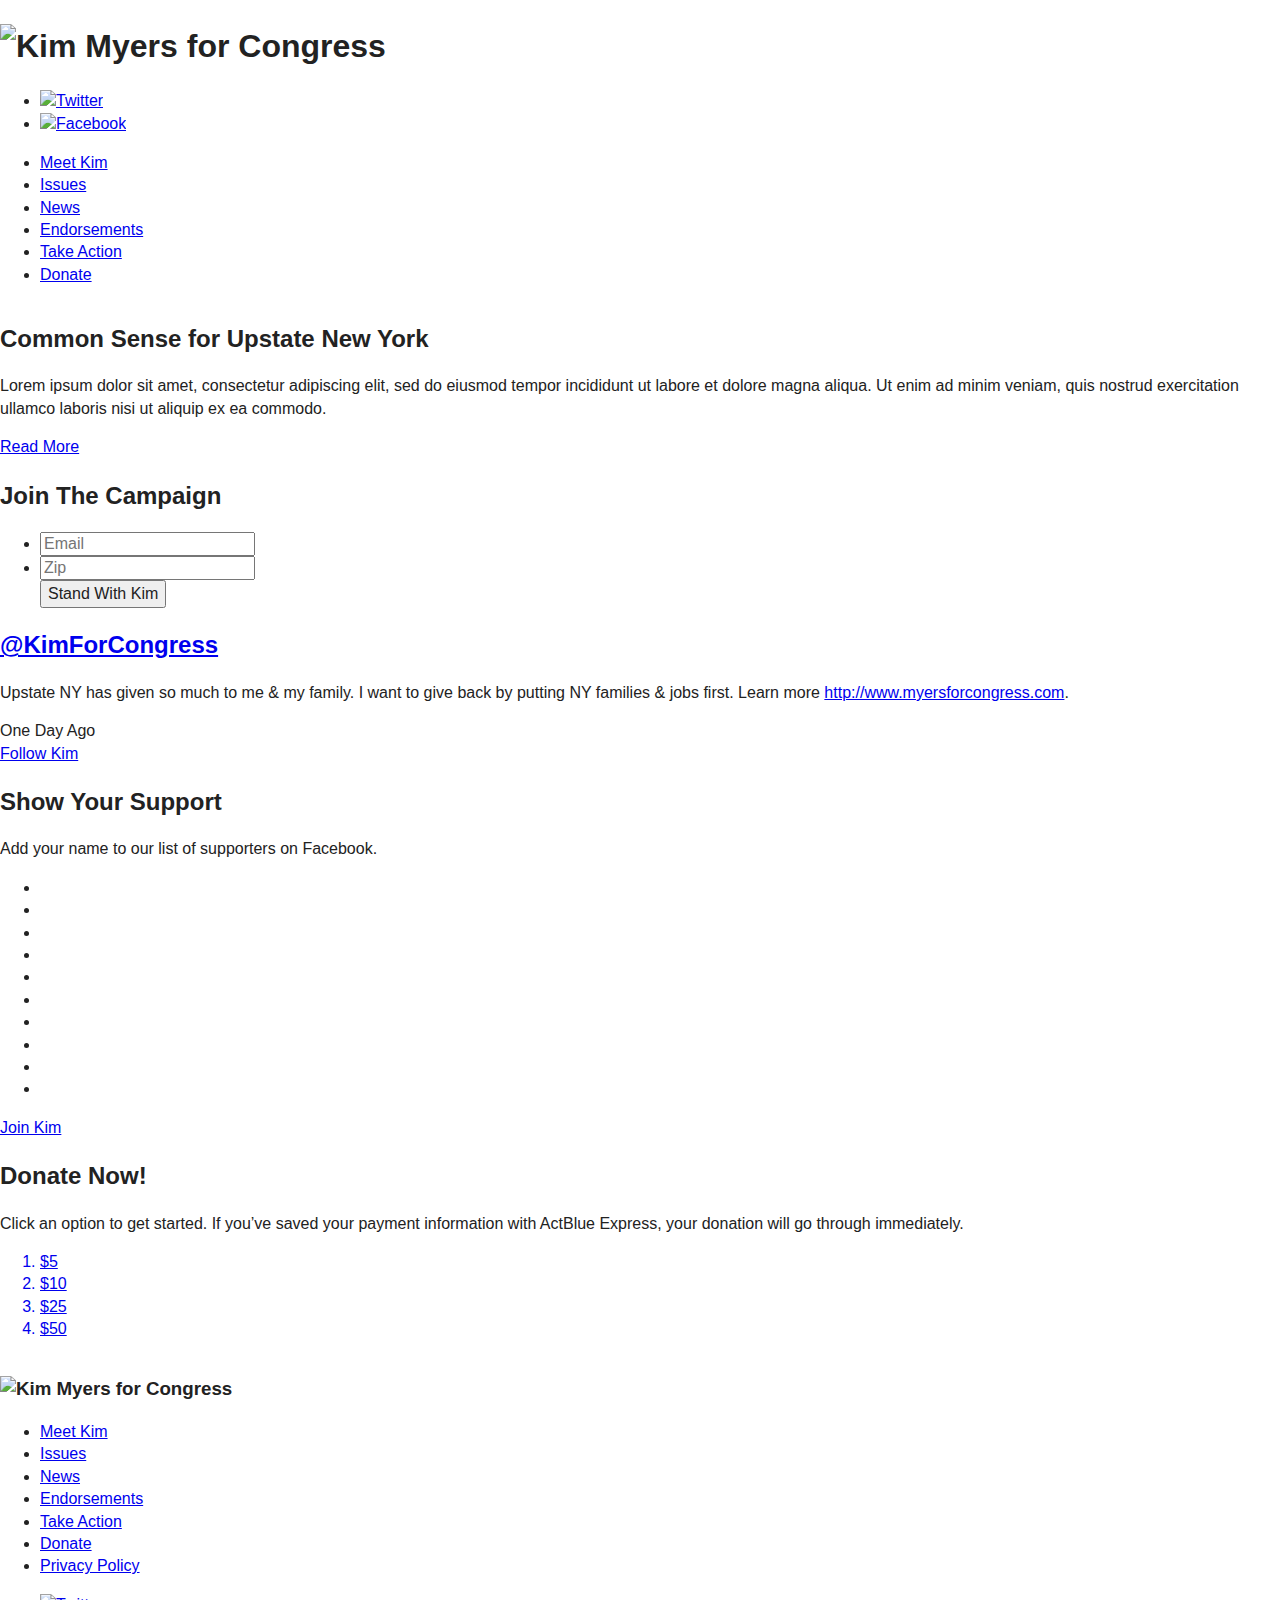
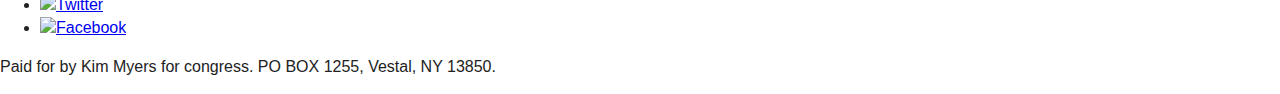
==== html/interior.html @ 925a36a9 "Finishing HTML for interior pages." ====
<!doctype html>
<!--[if IE 8]>         <html class="no-js lt-ie9" lang=""> <![endif]-->
<!--[if gt IE 8]><!--> <html class="no-js" lang=""> <!--<![endif]-->
    <head>
        <meta charset="utf-8">
        <meta http-equiv="X-UA-Compatible" content="IE=edge,chrome=1">
        <title>Kim Myers for Congress</title>
        <meta name="description" content="">
        <meta name="viewport" content="width=device-width, initial-scale=1">
        <link rel="apple-touch-icon" href="apple-touch-icon.png">

        <link rel="stylesheet" href="css/normalize.min.css">
        <link rel="stylesheet" href="css/main.css">

        <script src="js/vendor/modernizr-2.8.3.min.js"></script>
    </head>
    <body class="home">
        <div class="header-container">
            <header class="clearfix">
                <h1>
                	<img src="img/logo.png" alt="Kim Myers for Congress" class="logo" />
                	<span class="visuallyhidden">Kim Myers for Congress</span>
                </h1>
                <nav class="social">
                    <ul>
                        <li class="twitter"><a href="#"><img src="img/twitter-icon.png" alt="Twitter" /></a></li>
                        <li class="facebook"><a href="#"><img src="img/facebook-icon.png" alt="Facebook" /></a></li>
                    </ul>
                </nav>
                <nav class="main">
                    <ul>
                        <li><a href="about.html">Meet Kim</a></li>
                        <li><a href="#">Issues</a></li>
                        <li><a href="#">News</a></li>
                        <li><a href="#">Endorsements</a></li>
                        <li><a href="#">Take Action</a></li>
                        <li class="donate"><a href="#">Donate</a></li>
                    </ul>
                </nav>
            </header>
        </div>

        <div class="main-container">
            <div class="main clearfix">
				<section class="hero" style="background-image: url('img/landscape.jpg');">
				</section>
				<section class="main-content">
					<article class="content">
				        <h2>Common Sense for Upstate New York</h2>
				        <p>Lorem ipsum dolor sit amet, consectetur adipiscing elit, sed do eiusmod tempor incididunt ut labore et dolore magna aliqua. Ut enim ad minim veniam, quis nostrud exercitation ullamco laboris nisi ut aliquip ex ea commodo.</p>
				        <a href="#" class="btn">Read More</a>
				    </article>
				    <div class="sidebar">
				    	<form method="post" action="">
				    		<h2>Join The Campaign</h2>
				    	    <ul>
				    	        <li>
				    	        	<input id="email" type="text" name="email" required placeholder="Email" />
				    	        </li>
				    	        <li>
				    	        	<input id="zip" type="text" name="zip" required placeholder="Zip" />
				    	        </li>
				    	        <button class="btn">Stand With Kim</button>
				    	    </ul>
				    	</form>
				    	<div class="twitter">
				    		<h2><a href="http://twitter.com/KimForCongress" class="handle">@KimForCongress</a></h2>
				    		<div class="tweet">
				    			<p>Upstate NY has given so much to me & my family. I want to give back by putting NY families & jobs first. Learn more <a href="http://www.myersforcongress.com">http://www.myersforcongress.com</a>.</p>
				    			<span class="date">One Day Ago</span>
				    		</div>
				    		<a href="http://twitter.com/KimForCongress" class="btn">Follow Kim</a>
				    	</div>
				    	<div class="support">
				    		<h2>Show Your Support</h2>
				    		<p>Add your name to our list of supporters on Facebook.</p>
				    		<ul>
				    			<li><a href="#"><img src="http://placehold.it/60x60" alt="" /></a></li>
				    			<li><a href="#"><img src="http://placehold.it/60x60" alt="" /></a></li>
				    			<li><a href="#"><img src="http://placehold.it/60x60" alt="" /></a></li>
				    			<li><a href="#"><img src="http://placehold.it/60x60" alt="" /></a></li>
				    			<li><a href="#"><img src="http://placehold.it/60x60" alt="" /></a></li>
				    			<li><a href="#"><img src="http://placehold.it/60x60" alt="" /></a></li>
				    			<li><a href="#"><img src="http://placehold.it/60x60" alt="" /></a></li>
				    			<li><a href="#"><img src="http://placehold.it/60x60" alt="" /></a></li>
				    			<li><a href="#"><img src="http://placehold.it/60x60" alt="" /></a></li>
				    			<li><a href="#"><img src="http://placehold.it/60x60" alt="" /></a></li>
				    		</ul>
				    		<a href="#" class="btn">Join Kim</a>
				    	</div>
				    </div>
				</section>
                <section class="donate">
                	<div class="content">
	                    <h2>Donate Now!</h2>
	                    <p>Click an option to get started. If you’ve saved your payment information with ActBlue Express, your donation will go through immediately.</p>
	                    <ol>
	                    	<a href="#"><li>$5</li></a>
	                    	<a href="#"><li>$10</li></a>
	                    	<a href="#"><li>$25</li></a>
	                    	<a href="#"><li>$50</li></a>
	                    </ol>
                    </div>
				</section>
            </div>
        </div>

        <div class="footer-container">
            <footer class="content">
                <h3>
                	<img src="img/footer-logo.png" alt="Kim Myers for Congress" class="logo"/>
	                <span class="visuallyhidden">Kim Myers for Congress</span>
	            </h3>
                <nav class="main">
                    <ul>
                        <li><a href="about.html">Meet Kim</a></li>
                        <li><a href="#">Issues</a></li>
                        <li><a href="#">News</a></li>
                        <li><a href="#">Endorsements</a></li>
                        <li><a href="#">Take Action</a></li>
                        <li class="donate"><a href="#">Donate</a></li>
                        <li><a href="#">Privacy Policy</a></li>
                    </ul>
                </nav>
                <nav class="social">
                	<ul>
                	    <li class="twitter"><a href="#"><img src="img/twitter-icon.png" alt="Twitter" /></a></li>
                	    <li class="facebook"><a href="#"><img src="img/facebook-icon.png" alt="Facebook" /></a></li>
                	</ul>
                </nav>
                <p class="paid-for">Paid for by Kim Myers for congress. PO BOX 1255, Vestal, NY 13850.</dd>
            </footer>
        </div>

        <script src="//ajax.googleapis.com/ajax/libs/jquery/1.11.2/jquery.min.js"></script>
        <script>window.jQuery || document.write('<script src="js/vendor/jquery-1.11.2.min.js"><\/script>')</script>

        <script src="js/plugins.js"></script>
        <script src="js/main.js"></script>

        <!-- Google Analytics: change UA-XXXXX-X to be your site's ID. -->
        <script>
            (function(b,o,i,l,e,r){b.GoogleAnalyticsObject=l;b[l]||(b[l]=
            function(){(b[l].q=b[l].q||[]).push(arguments)});b[l].l=+new Date;
            e=o.createElement(i);r=o.getElementsByTagName(i)[0];
            e.src='//www.google-analytics.com/analytics.js';
            r.parentNode.insertBefore(e,r)}(window,document,'script','ga'));
            ga('create','UA-XXXXX-X','auto');ga('send','pageview');
        </script>
    </body>
</html>
---- html/css/main.css ----
/*! HTML5 Boilerplate v5.0 | MIT License | http://h5bp.com/ */

html {
    color: #222;
    font-size: 1em;
    line-height: 1.4;
}

::-moz-selection {
    background: #b3d4fc;
    text-shadow: none;
}

::selection {
    background: #b3d4fc;
    text-shadow: none;
}

hr {
    display: block;
    height: 1px;
    border: 0;
    border-top: 1px solid #ccc;
    margin: 1em 0;
    padding: 0;
}

audio,
canvas,
iframe,
img,
svg,
video {
    vertical-align: middle;
}

fieldset {
    border: 0;
    margin: 0;
    padding: 0;
}

textarea {
    resize: vertical;
}

.browserupgrade {
    margin: 0.2em 0;
    background: #ccc;
    color: #000;
    padding: 0.2em 0;
}


/* ==========================================================================
   Author's custom styles
   ========================================================================== */















/* ==========================================================================
   Media Queries
   ========================================================================== */

@media only screen and (min-width: 35em) {

}

@media print,
       (-o-min-device-pixel-ratio: 5/4),
       (-webkit-min-device-pixel-ratio: 1.25),
       (min-resolution: 120dpi) {

}

/* ==========================================================================
   Helper classes
   ========================================================================== */

.hidden {
    display: none !important;
    visibility: hidden;
}

.visuallyhidden {
    border: 0;
    clip: rect(0 0 0 0);
    height: 1px;
    margin: -1px;
    overflow: hidden;
    padding: 0;
    position: absolute;
    width: 1px;
}

.visuallyhidden.focusable:active,
.visuallyhidden.focusable:focus {
    clip: auto;
    height: auto;
    margin: 0;
    overflow: visible;
    position: static;
    width: auto;
}

.invisible {
    visibility: hidden;
}

.clearfix:before,
.clearfix:after {
    content: " ";
    display: table;
}

.clearfix:after {
    clear: both;
}

.clearfix {
    *zoom: 1;
}

/* ==========================================================================
   Print styles
   ========================================================================== */

@media print {
    *,
    *:before,
    *:after {
        background: transparent !important;
        color: #000 !important;
        box-shadow: none !important;
        text-shadow: none !important;
    }

    a,
    a:visited {
        text-decoration: underline;
    }

    a[href]:after {
        content: " (" attr(href) ")";
    }

    abbr[title]:after {
        content: " (" attr(title) ")";
    }

    a[href^="#"]:after,
    a[href^="javascript:"]:after {
        content: "";
    }

    pre,
    blockquote {
        border: 1px solid #999;
        page-break-inside: avoid;
    }

    thead {
        display: table-header-group;
    }

    tr,
    img {
        page-break-inside: avoid;
    }

    img {
        max-width: 100% !important;
    }

    p,
    h2,
    h3 {
        orphans: 3;
        widows: 3;
    }

    h2,
    h3 {
        page-break-after: avoid;
    }
}
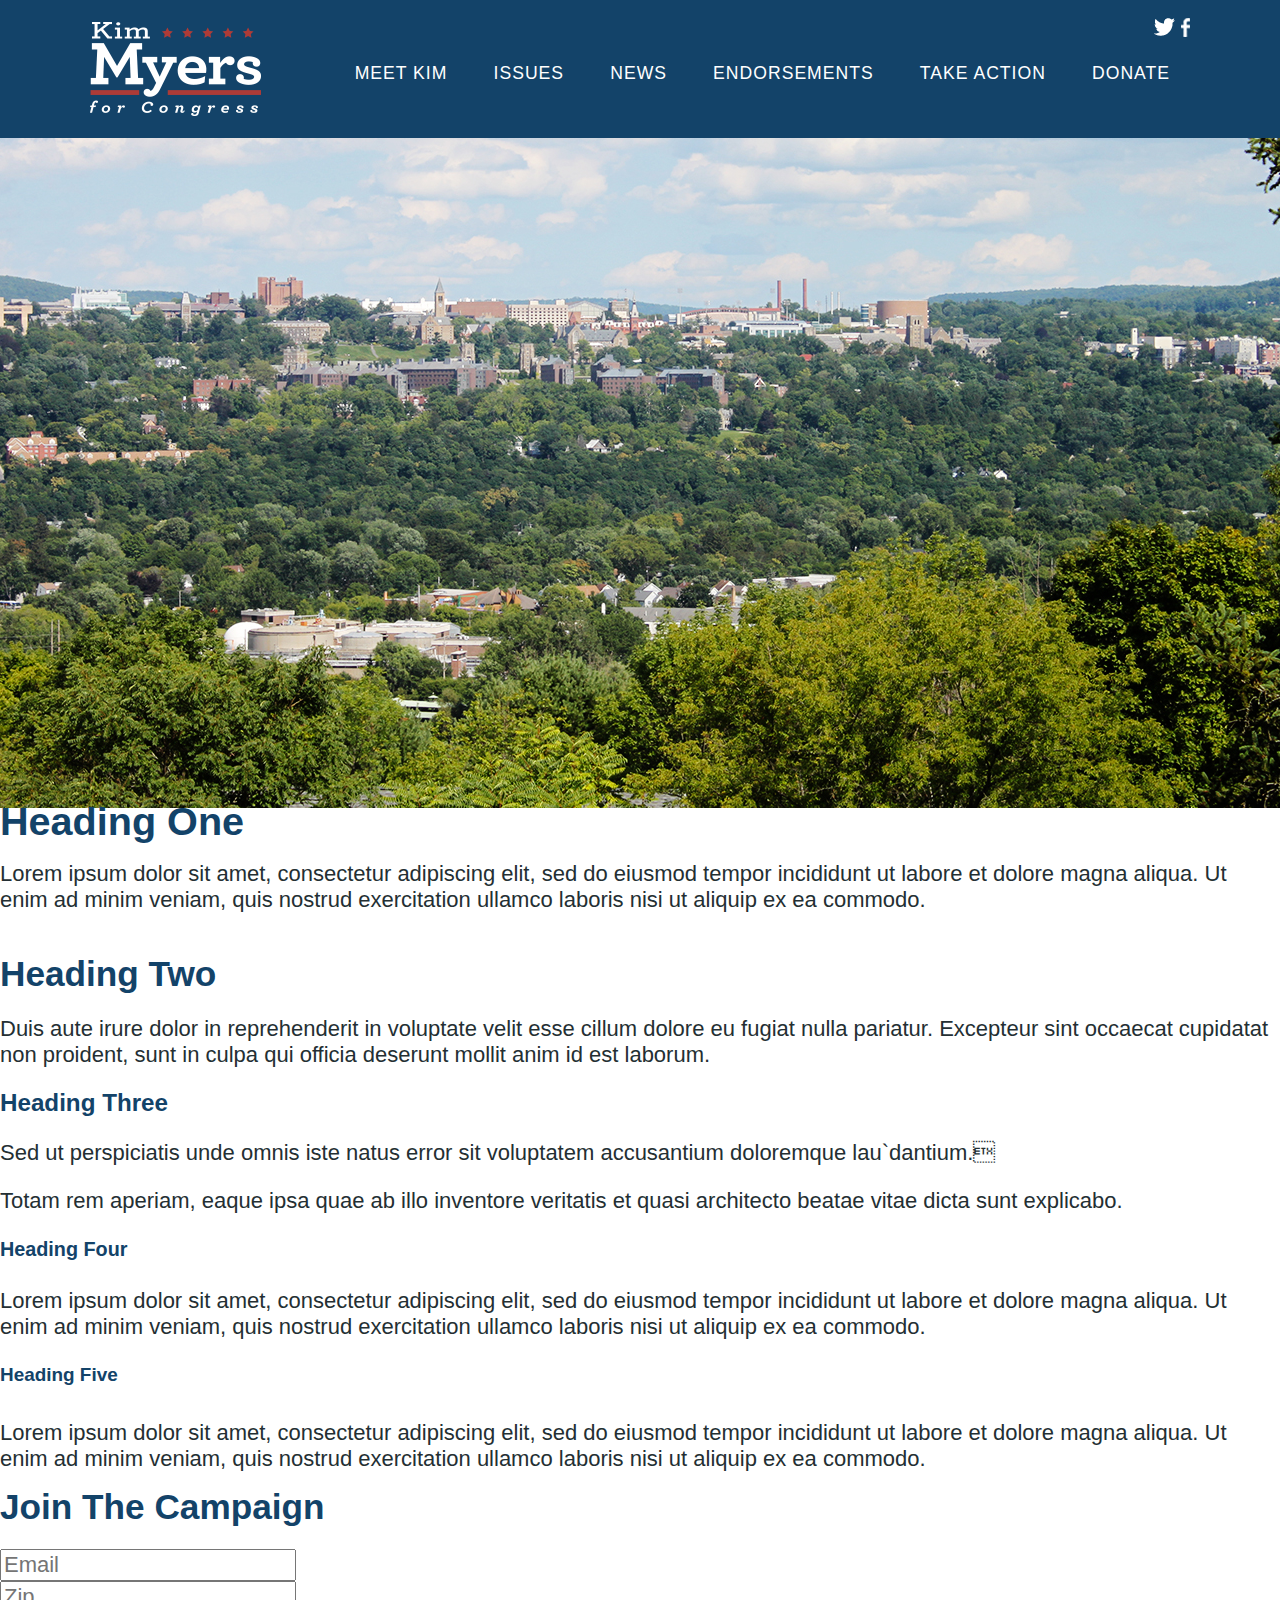
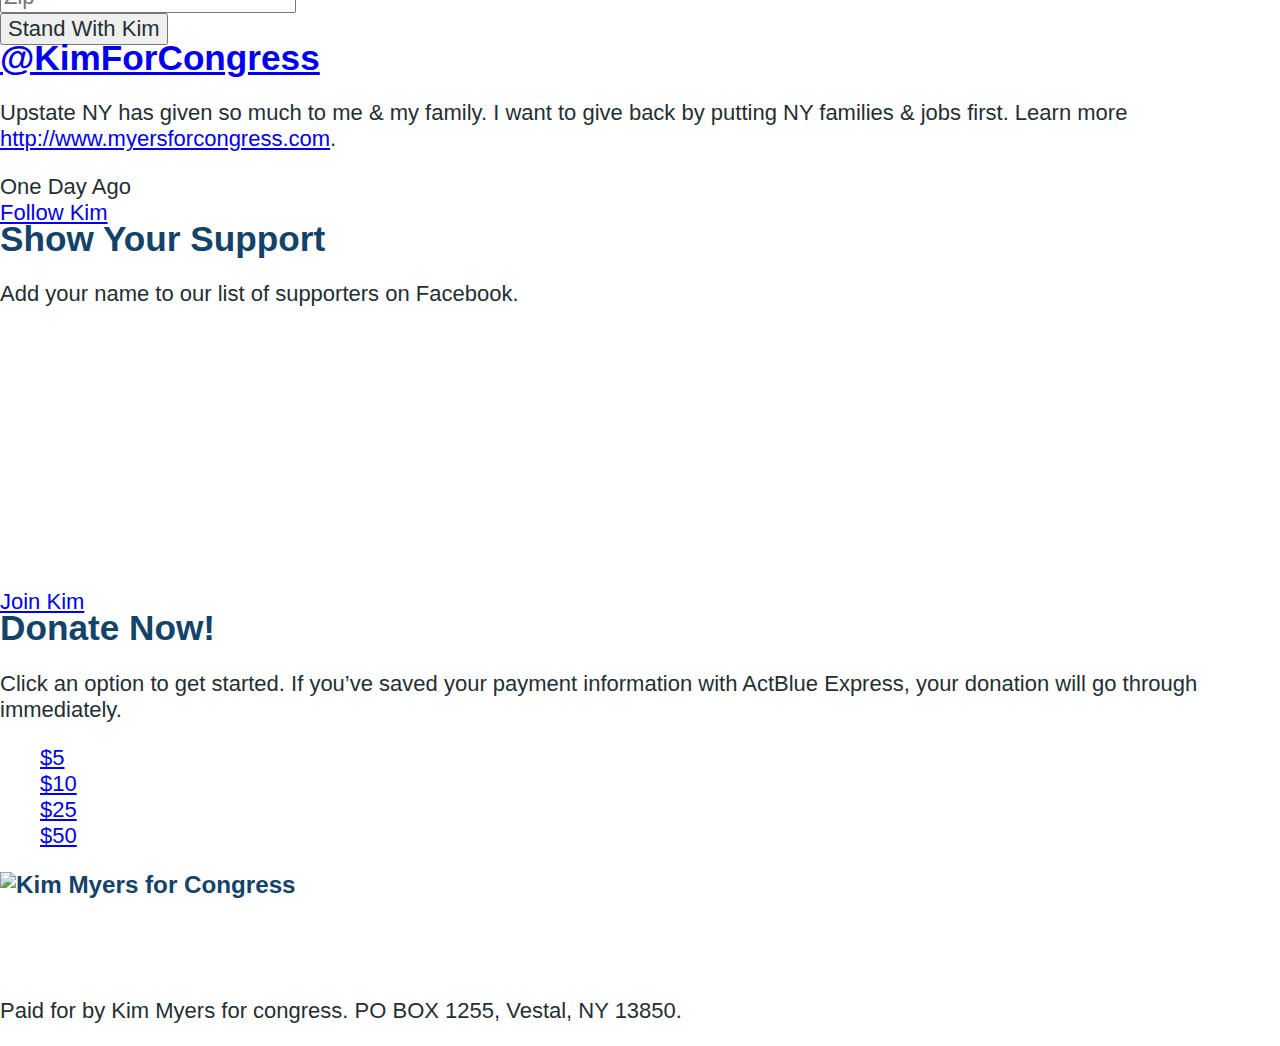
==== commit 0599d8b3: "Styled form" ====
--- a/html/interior.html
+++ b/html/interior.html
@@ -4,14 +4,14 @@
     <head>
         <meta charset="utf-8">
         <meta http-equiv="X-UA-Compatible" content="IE=edge,chrome=1">
-        <title>Kim Myers for Congress</title>
+        <title>Interior - Kim Myers for Congress</title>
         <meta name="description" content="">
         <meta name="viewport" content="width=device-width, initial-scale=1">
         <link rel="apple-touch-icon" href="apple-touch-icon.png">
-
         <link rel="stylesheet" href="css/normalize.min.css">
         <link rel="stylesheet" href="css/main.css">
-
+		<script src="https://use.typekit.net/jbm7pcy.js"></script>
+		<script>try{Typekit.load({ async: true });}catch(e){}</script>
         <script src="js/vendor/modernizr-2.8.3.min.js"></script>
     </head>
     <body class="home">
@@ -46,9 +46,18 @@
 				</section>
 				<section class="main-content">
 					<article class="content">
-				        <h2>Common Sense for Upstate New York</h2>
+				        <h1>Heading One</h1>
 				        <p>Lorem ipsum dolor sit amet, consectetur adipiscing elit, sed do eiusmod tempor incididunt ut labore et dolore magna aliqua. Ut enim ad minim veniam, quis nostrud exercitation ullamco laboris nisi ut aliquip ex ea commodo.</p>
-				        <a href="#" class="btn">Read More</a>
+				        <img src="http://placehold.it/700x260" alt="" />
+				        <h2>Heading Two</h2>
+				        <p>Duis aute irure dolor in reprehenderit in voluptate velit esse cillum dolore eu fugiat nulla pariatur. Excepteur sint occaecat cupidatat non proident, sunt in culpa qui officia deserunt mollit anim id est laborum.</p>
+				        <h3>Heading Three</h3>
+				        <p>Sed ut perspiciatis unde omnis iste natus error sit voluptatem accusantium doloremque lau`dantium.</p>
+				        <p>Totam rem aperiam, eaque ipsa quae ab illo inventore veritatis et quasi architecto beatae vitae dicta sunt explicabo.</p>
+				        <h4>Heading Four</h4>
+				        <p>Lorem ipsum dolor sit amet, consectetur adipiscing elit, sed do eiusmod tempor incididunt ut labore et dolore magna aliqua. Ut enim ad minim veniam, quis nostrud exercitation ullamco laboris nisi ut aliquip ex ea commodo.</p>
+				        <h5>Heading Five</h5>
+				        <p>Lorem ipsum dolor sit amet, consectetur adipiscing elit, sed do eiusmod tempor incididunt ut labore et dolore magna aliqua. Ut enim ad minim veniam, quis nostrud exercitation ullamco laboris nisi ut aliquip ex ea commodo.</p>
 				    </article>
 				    <div class="sidebar">
 				    	<form method="post" action="">
--- a/html/css/main.css
+++ b/html/css/main.css
@@ -1,21 +1,21 @@
-/*! HTML5 Boilerplate v5.0 | MIT License | http://h5bp.com/ */
+/******************************************************************
+Site Name: Kim Myers for Congress
+Author: Lucian Tucker
+
+******************************************************************/
 
 html {
-    color: #222;
     font-size: 1em;
     line-height: 1.4;
 }
-
 ::-moz-selection {
     background: #b3d4fc;
     text-shadow: none;
 }
-
 ::selection {
     background: #b3d4fc;
     text-shadow: none;
 }
-
 hr {
     display: block;
     height: 1px;
@@ -24,47 +24,173 @@
     margin: 1em 0;
     padding: 0;
 }
-
-audio,
-canvas,
-iframe,
-img,
-svg,
-video {
+audio, canvas, iframe, img, svg, video {
     vertical-align: middle;
 }
-
 fieldset {
     border: 0;
     margin: 0;
     padding: 0;
 }
-
 textarea {
     resize: vertical;
 }
-
-.browserupgrade {
-    margin: 0.2em 0;
-    background: #ccc;
-    color: #000;
-    padding: 0.2em 0;
-}
-
-
-/* ==========================================================================
-   Author's custom styles
-   ========================================================================== */
-
-
-
-
-
-
-
-
-
-
+ul, li {
+	margin: 0;
+	padding: 0;
+	list-style: none;
+}
+
+/*    TYPOGRAPHY
+/*--------------------------------------*/
+
+html {
+    font: 22px/26px "proxima-nova", Helvetica Neue, Helvetica, Arial, sans-serif;
+    color: #242f33;
+}
+h1, h2, h3, h4, h5, h6 {
+	color: #134369;
+	margin-top: 0;
+}
+h1 {
+	font-size: 1.8em /*40px*/;
+}
+h2 {
+	font-size: 1.6em /*36px*/;
+}
+h3 {
+	font-size: 1.1em /*25px*/;
+}
+h4 {
+	font-size: .9em /*20px*/;
+}
+h5 {
+	font-size: .86em /*19px*/;
+}
+h6 {
+	font-size: .86em /*19px*/;
+}
+
+/*    MAIN CONTENT
+/*--------------------------------------*/
+
+/* Header */
+.header-container {
+	background: #134369;
+	width: 100%;
+	padding: 22px 0;
+}
+header {
+	width: 1100px;
+	margin: 0 auto;
+}
+header h1 {
+	display: inline;
+	float: left;
+	clear: left;
+	margin: 0;
+}
+header nav {
+	float: right;
+	clear: right;
+}
+nav ul {
+	
+}
+nav li {
+	font-size: .8em;
+	display: inline-block;
+}
+nav.main li a {
+	color: white;
+	text-decoration: none;
+	padding: 5px 20px;
+	text-transform: uppercase;
+	letter-spacing: 1px;
+}
+nav.main li.last a {
+	color: white;
+	background-color: #ab3c39;
+	padding: 13px 45px;
+}
+header nav.social {
+	margin-bottom: 20px;
+	margin-top: -10px;
+}
+nav.social li.twitter a {
+	margin-left: 6px;
+}
+
+/* Home */
+.hero {
+	width: 100%;
+	clear: both;
+	background-image: url('../img/landscape.jpg');
+	background-repeat: no-repeat;
+	background-position: top center;
+	background-size: cover;
+	height: 670px;
+}
+.hero .content {
+	width: 1100px;
+	height: auto;
+	margin: 0 auto;
+	background-image: url('../img/transparent-kim.png');
+	background-repeat: no-repeat;
+	background-position: top center;
+	background-size: cover;
+	z-index: 99999999;
+	
+}
+.hero h2 {
+	text-transform: uppercase;
+	text-align: center;
+}
+.hero form {
+	background-color: rgba(255, 255, 255, 0.85);
+	width: 485px;
+	float: right;
+	clear: right;
+	padding: 50px 30px;
+}
+.hero form ul {
+	margin: 0;
+	padding: 0;
+}
+.hero form li {
+	list-style: none;
+	display: inline;
+}
+.hero form input[type="text"] {
+	border: 4px solid #ccc;
+	font-weight: bold;
+	font-size: .77em;
+	text-transform: uppercase;
+	letter-spacing: 1px;
+	padding: 20px;
+	margin: 0 0 20px 0;
+}
+.hero form input[type="button"] {
+	width: 100%;
+	padding: 20px 0;
+	text-align: center;
+	background-color: #00aef3;
+	color: white;
+	font-weight: bold;
+	border: none;
+	text-transform: uppercase;
+	letter-spacing: 1px;
+}
+.hero form input#email {
+	width: 250px;
+	margin-right: 7px;
+}
+.hero form input#zip {
+	width: 125px;
+}
+input::-webkit-input-placeholder, input::-moz-placeholder, input:-ms-input-placeholder {
+	color: #a1a1a1;
+}
 
 
 
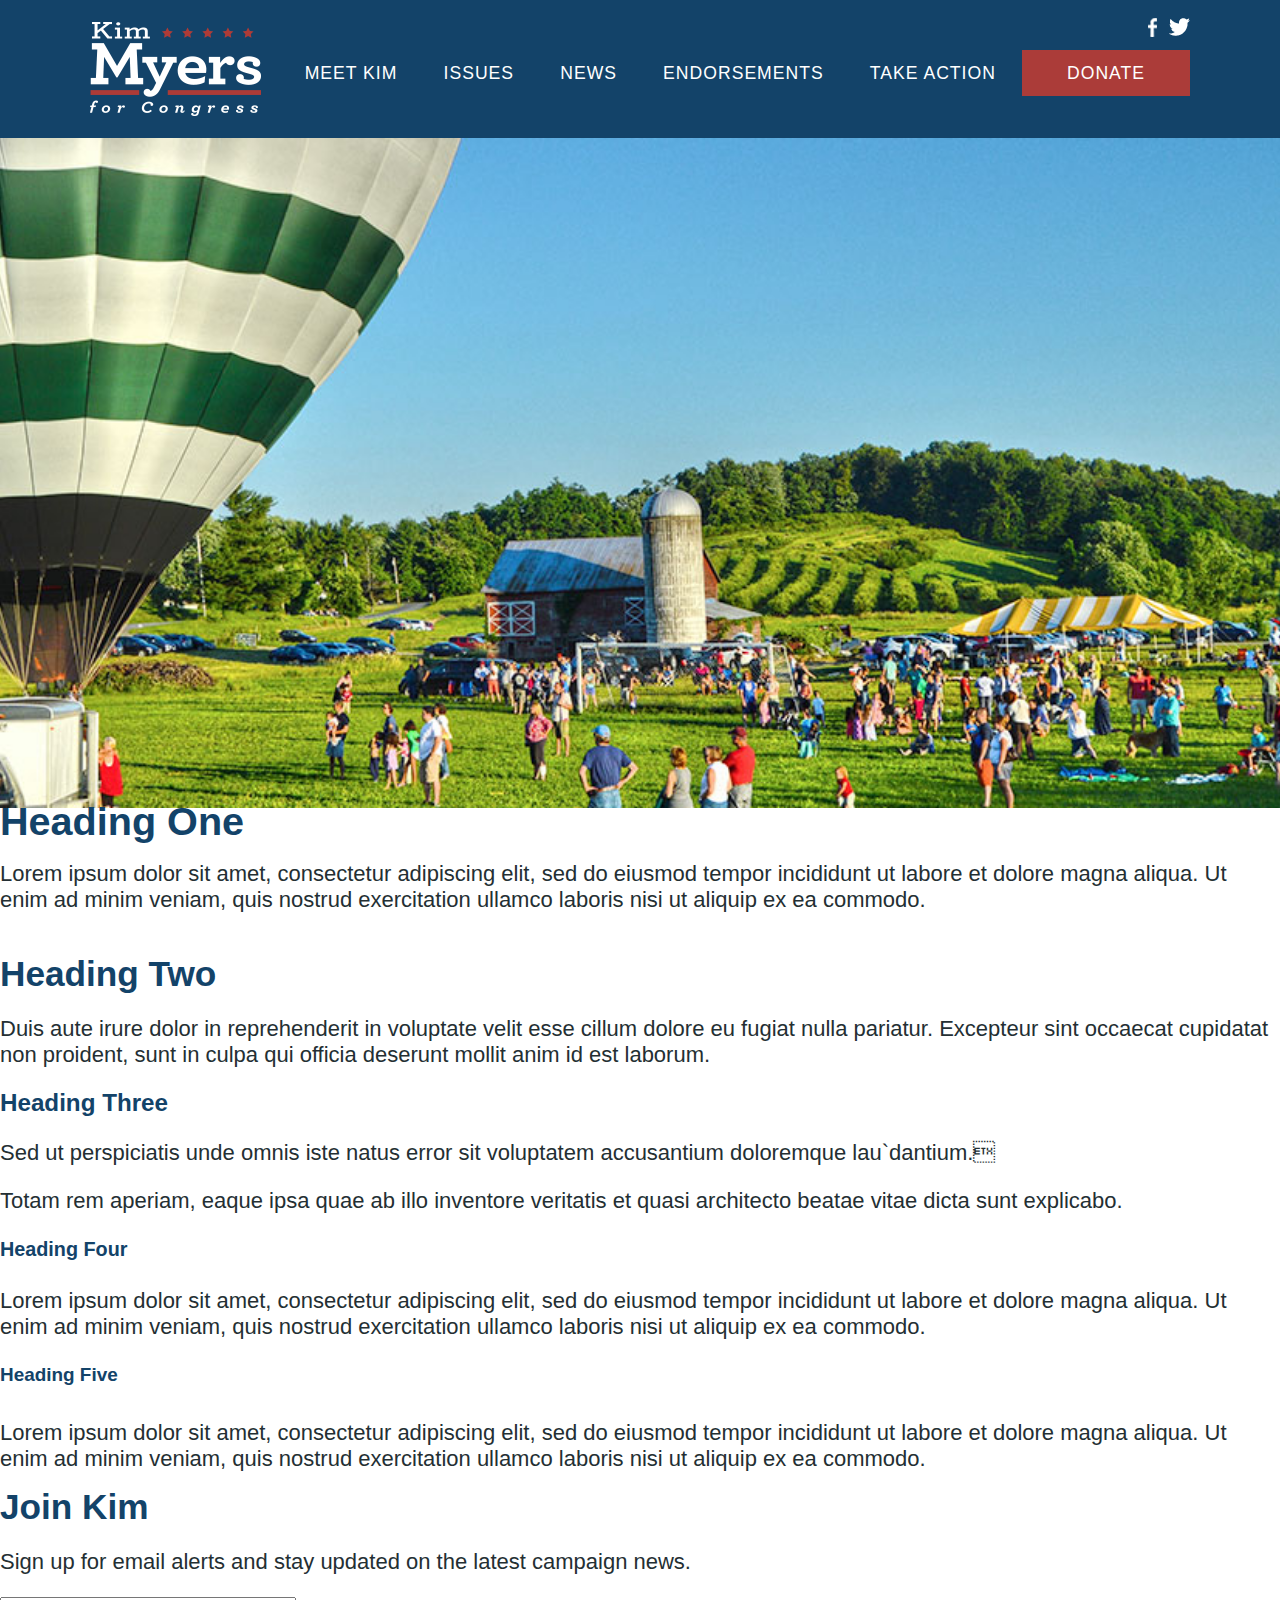
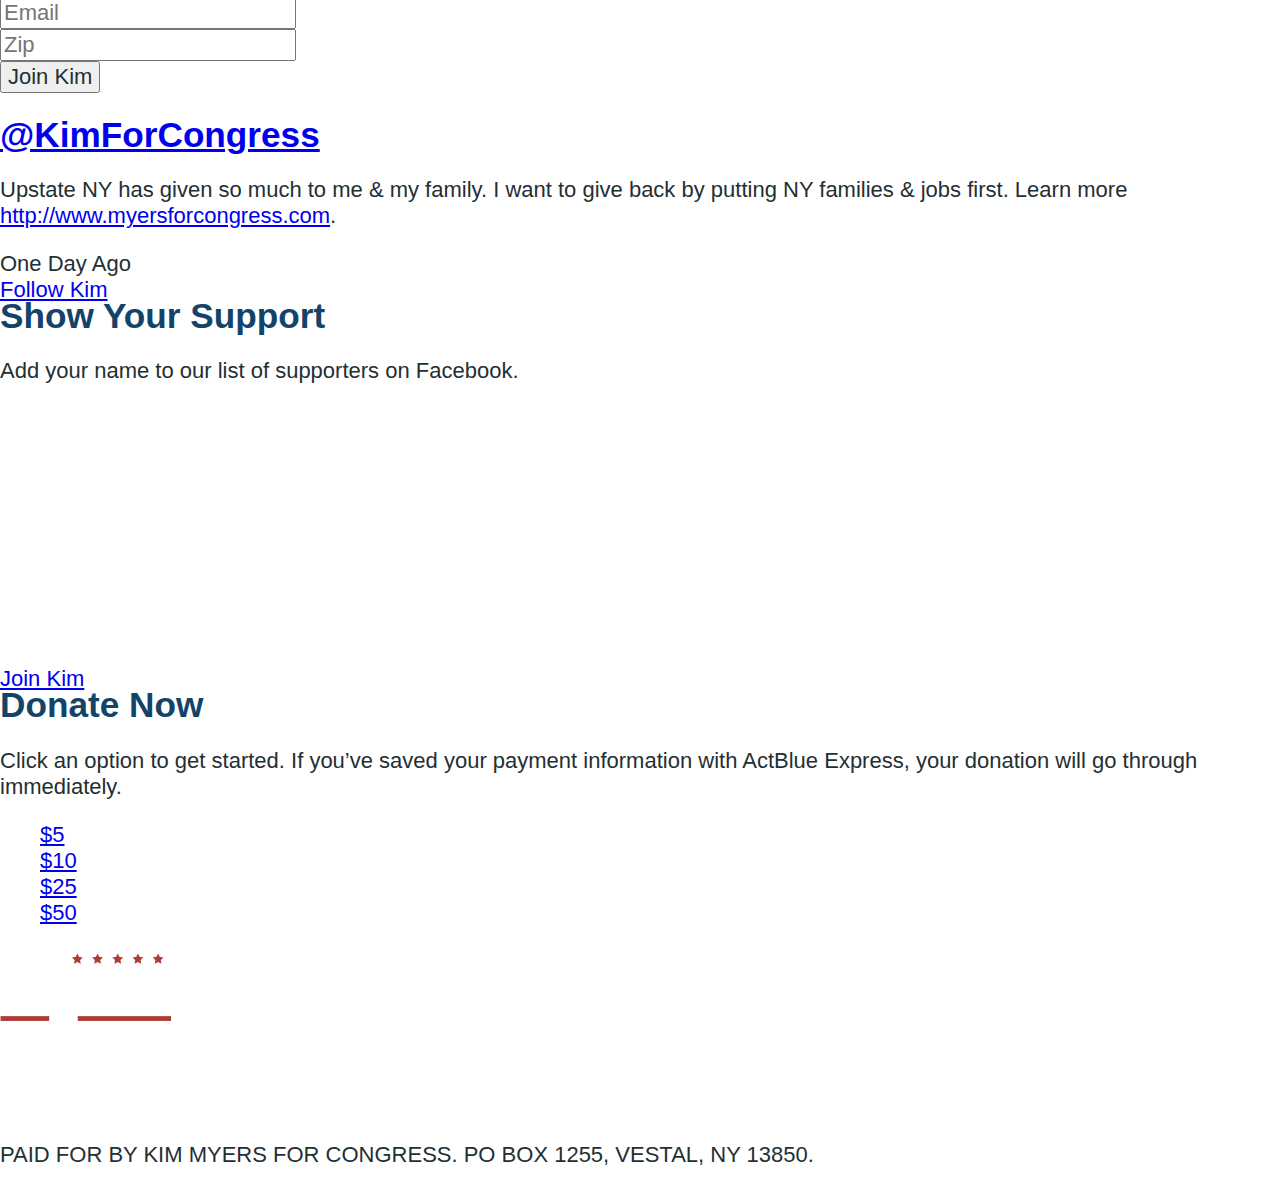
==== commit 4bc21e02: "Finish styling and starting on Drupal integration" ====
--- a/html/interior.html
+++ b/html/interior.html
@@ -14,7 +14,7 @@
 		<script>try{Typekit.load({ async: true });}catch(e){}</script>
         <script src="js/vendor/modernizr-2.8.3.min.js"></script>
     </head>
-    <body class="home">
+    <body class="interior">
         <div class="header-container">
             <header class="clearfix">
                 <h1>
@@ -23,8 +23,8 @@
                 </h1>
                 <nav class="social">
                     <ul>
+                        <li class="facebook"><a href="#"><img src="img/facebook-icon.png" alt="Facebook" /></a></li>
                         <li class="twitter"><a href="#"><img src="img/twitter-icon.png" alt="Twitter" /></a></li>
-                        <li class="facebook"><a href="#"><img src="img/facebook-icon.png" alt="Facebook" /></a></li>
                     </ul>
                 </nav>
                 <nav class="main">
@@ -34,7 +34,7 @@
                         <li><a href="#">News</a></li>
                         <li><a href="#">Endorsements</a></li>
                         <li><a href="#">Take Action</a></li>
-                        <li class="donate"><a href="#">Donate</a></li>
+                        <li class="last"><a href="#">Donate</a></li>
                     </ul>
                 </nav>
             </header>
@@ -42,10 +42,10 @@
 
         <div class="main-container">
             <div class="main clearfix">
-				<section class="hero" style="background-image: url('img/landscape.jpg');">
+				<section class="hero" style="background-image: url('img/balloon-photo.jpg');">
 				</section>
-				<section class="main-content">
-					<article class="content">
+				<section class="main-content content">
+					<article>
 				        <h1>Heading One</h1>
 				        <p>Lorem ipsum dolor sit amet, consectetur adipiscing elit, sed do eiusmod tempor incididunt ut labore et dolore magna aliqua. Ut enim ad minim veniam, quis nostrud exercitation ullamco laboris nisi ut aliquip ex ea commodo.</p>
 				        <img src="http://placehold.it/700x260" alt="" />
@@ -59,9 +59,10 @@
 				        <h5>Heading Five</h5>
 				        <p>Lorem ipsum dolor sit amet, consectetur adipiscing elit, sed do eiusmod tempor incididunt ut labore et dolore magna aliqua. Ut enim ad minim veniam, quis nostrud exercitation ullamco laboris nisi ut aliquip ex ea commodo.</p>
 				    </article>
-				    <div class="sidebar">
-				    	<form method="post" action="">
-				    		<h2>Join The Campaign</h2>
+				    <div class="sidebar clearfix">
+				    	<form class="clearfix" method="post" action="">
+				    		<h2>Join Kim</h2>
+				    		<p>Sign up for email alerts and stay updated on the latest campaign news.</p>
 				    	    <ul>
 				    	        <li>
 				    	        	<input id="email" type="text" name="email" required placeholder="Email" />
@@ -69,10 +70,11 @@
 				    	        <li>
 				    	        	<input id="zip" type="text" name="zip" required placeholder="Zip" />
 				    	        </li>
-				    	        <button class="btn">Stand With Kim</button>
+				    	        <input type="button" value="Join Kim"/>
 				    	    </ul>
 				    	</form>
 				    	<div class="twitter">
+				    		<img src="img/twitter-lg-icon.png" alt="Twitter" />
 				    		<h2><a href="http://twitter.com/KimForCongress" class="handle">@KimForCongress</a></h2>
 				    		<div class="tweet">
 				    			<p>Upstate NY has given so much to me & my family. I want to give back by putting NY families & jobs first. Learn more <a href="http://www.myersforcongress.com">http://www.myersforcongress.com</a>.</p>
@@ -84,41 +86,41 @@
 				    		<h2>Show Your Support</h2>
 				    		<p>Add your name to our list of supporters on Facebook.</p>
 				    		<ul>
-				    			<li><a href="#"><img src="http://placehold.it/60x60" alt="" /></a></li>
-				    			<li><a href="#"><img src="http://placehold.it/60x60" alt="" /></a></li>
-				    			<li><a href="#"><img src="http://placehold.it/60x60" alt="" /></a></li>
-				    			<li><a href="#"><img src="http://placehold.it/60x60" alt="" /></a></li>
-				    			<li><a href="#"><img src="http://placehold.it/60x60" alt="" /></a></li>
-				    			<li><a href="#"><img src="http://placehold.it/60x60" alt="" /></a></li>
-				    			<li><a href="#"><img src="http://placehold.it/60x60" alt="" /></a></li>
-				    			<li><a href="#"><img src="http://placehold.it/60x60" alt="" /></a></li>
-				    			<li><a href="#"><img src="http://placehold.it/60x60" alt="" /></a></li>
-				    			<li><a href="#"><img src="http://placehold.it/60x60" alt="" /></a></li>
+				    			<li><a href="#"><img src="http://placehold.it/55x55" alt="" /></a></li>
+				    			<li><a href="#"><img src="http://placehold.it/55x55" alt="" /></a></li>
+				    			<li><a href="#"><img src="http://placehold.it/55x55" alt="" /></a></li>
+				    			<li><a href="#"><img src="http://placehold.it/55x55" alt="" /></a></li>
+				    			<li><a href="#"><img src="http://placehold.it/55x55" alt="" /></a></li>
+				    			<li><a href="#"><img src="http://placehold.it/55x55" alt="" /></a></li>
+				    			<li><a href="#"><img src="http://placehold.it/55x55" alt="" /></a></li>
+				    			<li><a href="#"><img src="http://placehold.it/55x55" alt="" /></a></li>
+				    			<li><a href="#"><img src="http://placehold.it/55x55" alt="" /></a></li>
+				    			<li><a href="#"><img src="http://placehold.it/55x55" alt="" /></a></li>
 				    		</ul>
 				    		<a href="#" class="btn">Join Kim</a>
 				    	</div>
 				    </div>
 				</section>
-                <section class="donate">
+                <section class="donate clearfix">
                 	<div class="content">
-	                    <h2>Donate Now!</h2>
-	                    <p>Click an option to get started. If you’ve saved your payment information with ActBlue Express, your donation will go through immediately.</p>
-	                    <ol>
-	                    	<a href="#"><li>$5</li></a>
-	                    	<a href="#"><li>$10</li></a>
-	                    	<a href="#"><li>$25</li></a>
-	                    	<a href="#"><li>$50</li></a>
-	                    </ol>
+                        <h2>Donate Now</h2>
+                        <p>Click an option to get started. If you’ve saved your payment information with ActBlue Express, your donation will go through immediately.</p>
+                        <ol>
+                        	<li><a href="#">$5</a></li>
+                        	<li><a href="#">$10</a></li>
+                        	<li><a href="#">$25</a></li>
+                        	<li><a href="#">$50</a></li>
+                        </ol>
                     </div>
-				</section>
+                </section>
             </div>
         </div>
 
         <div class="footer-container">
             <footer class="content">
                 <h3>
-                	<img src="img/footer-logo.png" alt="Kim Myers for Congress" class="logo"/>
-	                <span class="visuallyhidden">Kim Myers for Congress</span>
+                	<img src="img/logo.png" alt="Kim Myers for Congress" class="logo" />
+                	<span class="visuallyhidden">Kim Myers for Congress</span>
 	            </h3>
                 <nav class="main">
                     <ul>
@@ -127,17 +129,17 @@
                         <li><a href="#">News</a></li>
                         <li><a href="#">Endorsements</a></li>
                         <li><a href="#">Take Action</a></li>
-                        <li class="donate"><a href="#">Donate</a></li>
+                        <li class="give"><a href="#">Donate</a></li>
                         <li><a href="#">Privacy Policy</a></li>
                     </ul>
                 </nav>
                 <nav class="social">
                 	<ul>
+                	    <li class="facebook"><a href="#"><img src="img/facebook-icon.png" alt="Facebook" /></a></li>
                 	    <li class="twitter"><a href="#"><img src="img/twitter-icon.png" alt="Twitter" /></a></li>
-                	    <li class="facebook"><a href="#"><img src="img/facebook-icon.png" alt="Facebook" /></a></li>
                 	</ul>
                 </nav>
-                <p class="paid-for">Paid for by Kim Myers for congress. PO BOX 1255, Vestal, NY 13850.</dd>
+                <p class="paid-for">PAID FOR BY KIM MYERS FOR CONGRESS. PO BOX 1255, VESTAL, NY 13850.</dd>
             </footer>
         </div>
 
@@ -158,3 +160,4 @@
         </script>
     </body>
 </html>
+        --- a/html/css/main.css
+++ b/html/css/main.css
@@ -133,18 +133,19 @@
 }
 .hero .content {
 	width: 1100px;
-	height: auto;
+	height: 670px;
 	margin: 0 auto;
 	background-image: url('../img/transparent-kim.png');
 	background-repeat: no-repeat;
-	background-position: top center;
-	background-size: cover;
+	background-position: bottom left;
 	z-index: 99999999;
 	
 }
 .hero h2 {
 	text-transform: uppercase;
 	text-align: center;
+	letter-spacing: 1px;
+	margin-bottom: 45px;
 }
 .hero form {
 	background-color: rgba(255, 255, 255, 0.85);
@@ -192,8 +193,17 @@
 	color: #a1a1a1;
 }
 
-
-
+/* Other */
+.star {
+	display: inline-block;
+	width: 23px;
+	height: 23px;
+	background-image: url('../img/star-icon.png');
+	margin-right: 22px;
+}
+.star.right {
+	margin: 0 0 0 22px;
+}
 
 
 /* ==========================================================================
